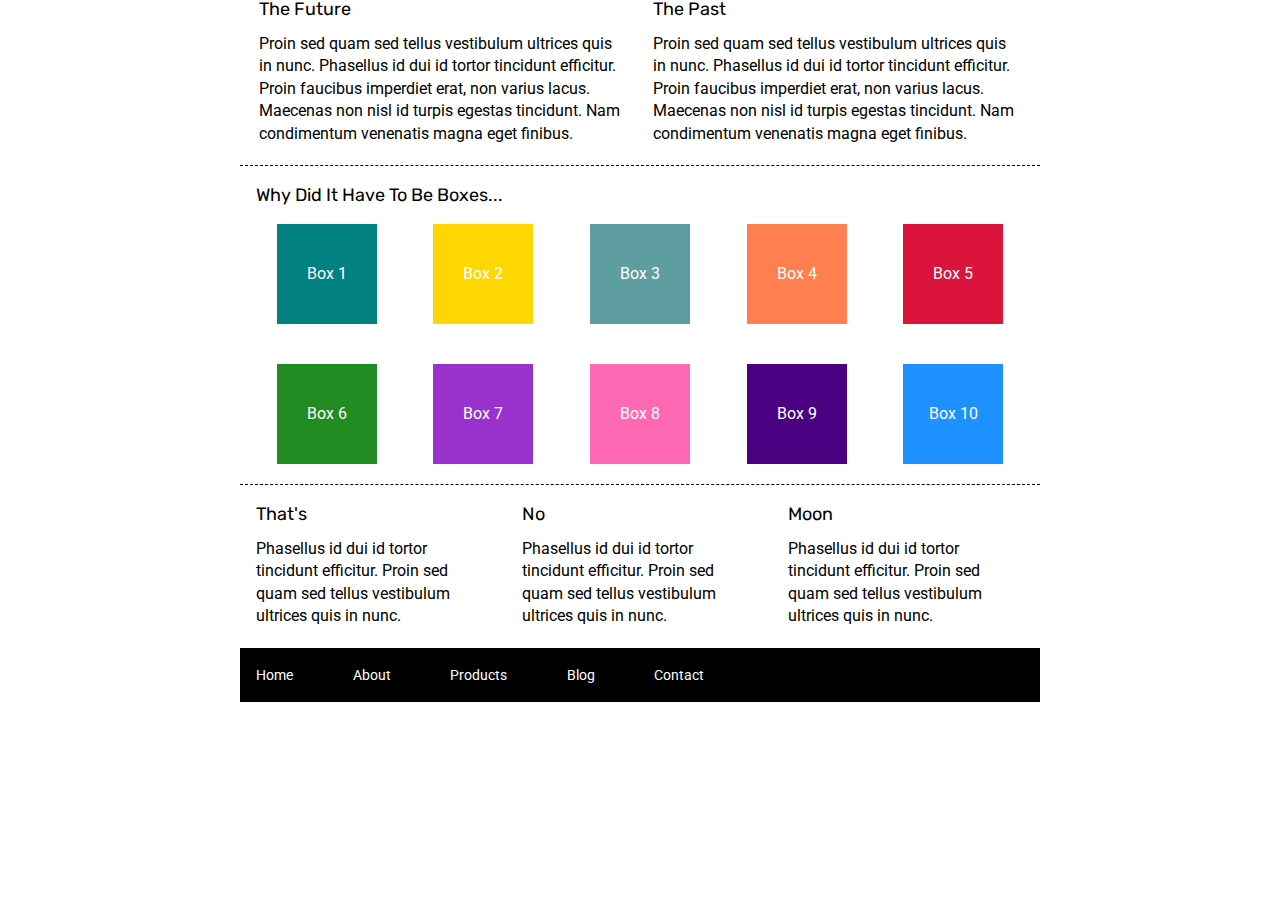
==== index.html @ e32fc2cf "painted boxes" ====
<!doctype html>

<html lang="en">
<head>
  <meta charset="utf-8">

  <title>Sprint Challenge - Home</title>

  <link href="https://fonts.googleapis.com/css?family=Roboto|Rubik" rel="stylesheet">
  <link rel="stylesheet" href="css/index.css">

</head>

<body>
    <div class="container">
   
        <section class="top-content">
            <div class="text-container">
                <h2>The Future</h2>
                <p>Proin sed quam sed tellus vestibulum ultrices quis in nunc. Phasellus id dui id tortor tincidunt efficitur. Proin faucibus imperdiet erat, non varius lacus. Maecenas non nisl id turpis egestas tincidunt. Nam condimentum venenatis magna eget finibus.</p>
            </div>
            <div class="text-container">
                <h2>The Past</h2>
                <p>Proin sed quam sed tellus vestibulum ultrices quis in nunc. Phasellus id dui id tortor tincidunt efficitur. Proin faucibus imperdiet erat, non varius lacus. Maecenas non nisl id turpis egestas tincidunt. Nam condimentum venenatis magna eget finibus.</p>
            </div>
        </section>
        
        <section class="middle-content">
        
            <h2>Why Did It Have To Be Boxes...</h2>
            
            <div class="boxes">
                <div class="box1">Box 1</div>
                <div class="box2">Box 2</div>
                <div class="box3 three">Box 3</div>
                <div class="box4">Box 4</div>
                <div class="box5">Box 5</div>
                <div class="box6">Box 6</div>
                <div class="box7">Box 7</div>
                <div class="box8">Box 8</div>
                <div class="box9">Box 9</div>
                <div class="box10">Box 10</div>
            </div>
        
        </section>

        <section class="bottom-content">

            <div class="text-container">
                <h2>That's</h2>
                <p>Phasellus id dui id tortor tincidunt efficitur. Proin sed quam sed tellus vestibulum ultrices quis in nunc.</p>
            </div>
            <div class="text-container">
                <h2>No</h2>
                <p>Phasellus id dui id tortor tincidunt efficitur. Proin sed quam sed tellus vestibulum ultrices quis in nunc.</p>
            </div>
            <div class="text-container">
                <h2>Moon</h2>
                <p>Phasellus id dui id tortor tincidunt efficitur. Proin sed quam sed tellus vestibulum ultrices quis in nunc.</p>
            </div>

        </section>
        
        <footer>
            <nav>
                <a href="#">Home</a>
                <a href="#">About</a>
                <a href="#">Products</a>
                <a href="#">Blog</a>
                <a href="#">Contact</a>
            </nav>
        </footer>
    </div><!-- container -->        
</body>
</html>
---- css/index.css ----
/* http://meyerweb.com/eric/tools/css/reset/ 
   v2.0 | 20110126
   License: none (public domain)
*/

html, body, div, span, applet, object, iframe,
h1, h2, h3, h4, h5, h6, p, blockquote, pre,
a, abbr, acronym, address, big, cite, code,
del, dfn, em, img, ins, kbd, q, s, samp,
small, strike, strong, sub, sup, tt, var,
b, u, i, center,
dl, dt, dd, ol, ul, li,
fieldset, form, label, legend,
table, caption, tbody, tfoot, thead, tr, th, td,
article, aside, canvas, details, embed, 
figure, figcaption, footer, header, hgroup, 
menu, nav, output, ruby, section, summary,
time, mark, audio, video {
	margin: 0;
	padding: 0;
	border: 0;
	font-size: 100%;
	font: inherit;
	vertical-align: baseline;
}
/* HTML5 display-role reset for older browsers */
article, aside, details, figcaption, figure, 
footer, header, hgroup, menu, nav, section {
	display: block;
}
body {
	line-height: 1;
}
ol, ul {
	list-style: none;
}
blockquote, q {
	quotes: none;
}
blockquote:before, blockquote:after,
q:before, q:after {
	content: '';
	content: none;
}
table {
	border-collapse: collapse;
	border-spacing: 0;
}

* {
    box-sizing: border-box;
}

html, body {
    height: 100%;
    font-family: 'Roboto', sans-serif;
}

h1, h2, h3, h4, h5 {
    font-size: 18px;
    margin-bottom: 15px;
    font-family: 'Rubik', sans-serif;
}

p {
    line-height: 1.4;
}

.container {
    width: 800px;
    margin: 0 auto;
}

.top-content {
    display: flex;
    flex-wrap: wrap;
    justify-content: space-evenly;
    margin-bottom: 20px;
    border-bottom: 1px dashed black;
}

.top-content .text-container {
    width: 48%;
    padding: 0 1%;
    padding-bottom: 20px;  
}

.middle-content {
    margin-bottom: 20px;
    border-bottom: 1px dashed black;
}

.middle-content h2 {
    padding: 0 2%;
    margin-bottom: 0;
}

.middle-content .boxes {
    display: flex;
    flex-wrap: wrap;
    justify-content: space-evenly;
}

.middle-content .boxes .box1 {
    width: 12.5%;
    height: 100px;
    background: teal;
    margin: 20px 2.5%;
    color: white;
    display: flex;
    align-items: center;
    justify-content: center;
}

.middle-content .boxes .box2 {
    width: 12.5%;
    height: 100px;
    background: gold;
    margin: 20px 2.5%;
    color: white;
    display: flex;
    align-items: center;
    justify-content: center;
}

.middle-content .boxes .box3 {
    width: 12.5%;
    height: 100px;
    background: cadetblue;
    margin: 20px 2.5%;
    color: white;
    display: flex;
    align-items: center;
    justify-content: center;
}

.middle-content .boxes .box4 {
    width: 12.5%;
    height: 100px;
    background: coral;
    margin: 20px 2.5%;
    color: white;
    display: flex;
    align-items: center;
    justify-content: center;
}

.middle-content .boxes .box5 {
    width: 12.5%;
    height: 100px;
    background: crimson;
    margin: 20px 2.5%;
    color: white;
    display: flex;
    align-items: center;
    justify-content: center;
}

.middle-content .boxes .box6 {
    width: 12.5%;
    height: 100px;
    background: forestgreen;
    margin: 20px 2.5%;
    color: white;
    display: flex;
    align-items: center;
    justify-content: center;
}

.middle-content .boxes .box7 {
    width: 12.5%;
    height: 100px;
    background: darkorchid;
    margin: 20px 2.5%;
    color: white;
    display: flex;
    align-items: center;
    justify-content: center;
}

.middle-content .boxes .box8 {
    width: 12.5%;
    height: 100px;
    background: hotpink;
    margin: 20px 2.5%;
    color: white;
    display: flex;
    align-items: center;
    justify-content: center;
}

.middle-content .boxes .box9 {
    width: 12.5%;
    height: 100px;
    background: indigo;
    margin: 20px 2.5%;
    color: white;
    display: flex;
    align-items: center;
    justify-content: center;
}

.middle-content .boxes .box10 {
    width: 12.5%;
    height: 100px;
    background: dodgerblue;
    margin: 20px 2.5%;
    color: white;
    display: flex;
    align-items: center;
    justify-content: center;
}

.bottom-content {
    display: flex;
    margin: 0 2% 20px;
    justify-content: space-around;
}

.bottom-content .text-container {
    padding-right: 4%;
}

.bottom-content .text-container:last-child {
    padding-right: 0;
}

footer {
    width: 100%;
    background: black;
}

footer nav {
    width: 60%;
    display: flex;
    justify-content: space-between;
    align-items: center;
    padding: 20px 2%;
    font-size: 14px;
}

footer nav a {
    color: white;
    text-decoration: none;
}

.one {
    background: teal;
}
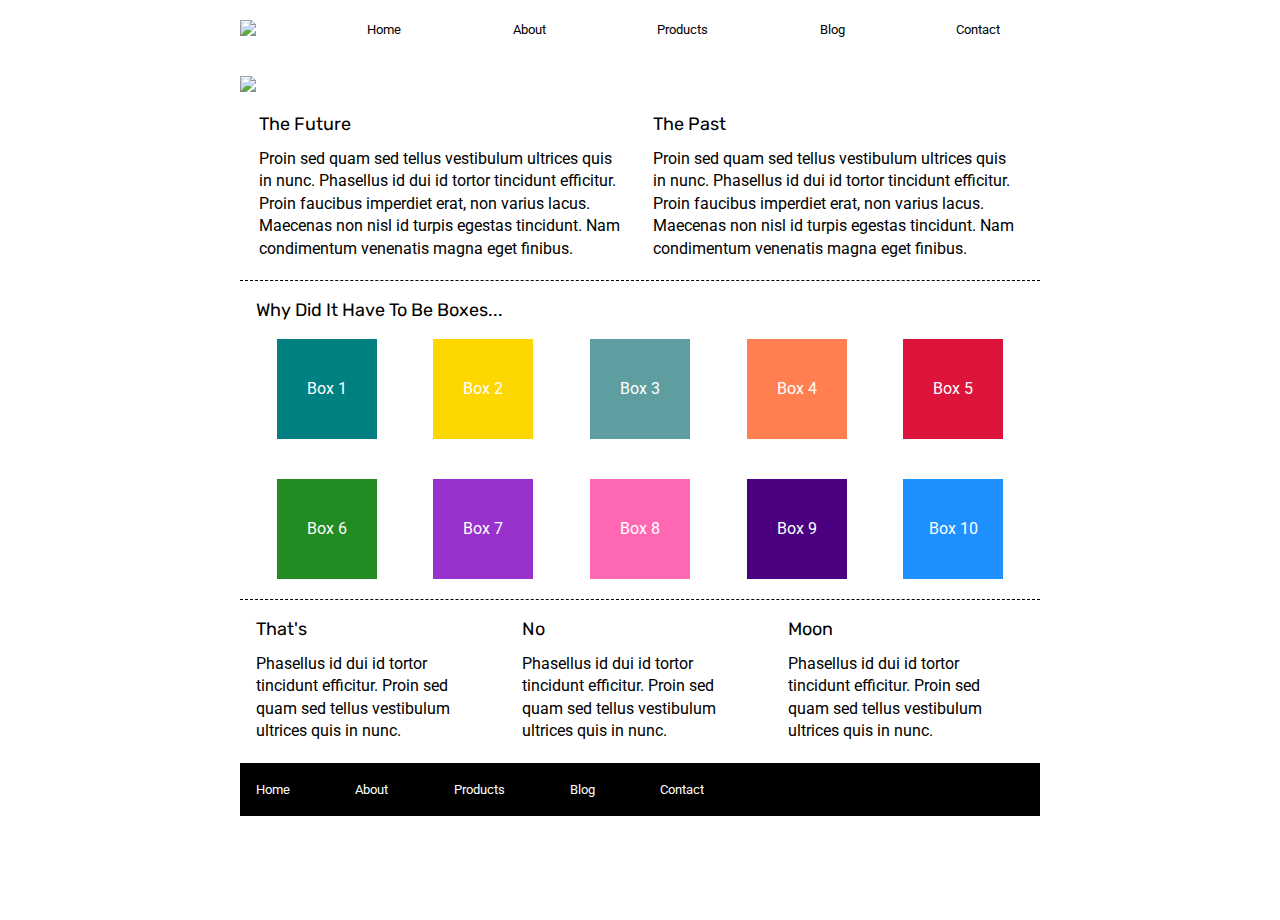
==== commit 691d83ee: "added header" ====
--- a/index.html
+++ b/index.html
@@ -13,7 +13,17 @@
 
 <body>
     <div class="container">
-   
+        <header>
+            <nav>
+                <img src="img/lambda-black.png">
+                <a href="#">Home</a>
+                <a href="/about.html">About</a>
+                <a href="#">Products</a>
+                <a href="#">Blog</a>
+                <a href="#">Contact</a>
+            </nav>
+            <img class="header-img" src="img/jumbo.jpg">
+        </header>
         <section class="top-content">
             <div class="text-container">
                 <h2>The Future</h2>
--- a/css/index.css
+++ b/css/index.css
@@ -71,6 +71,23 @@
     margin: 0 auto;
 }
 
+nav {
+    display: flex;
+    justify-content: space-between;
+    align-items: flex-end;
+    margin: 20px 40px 20px 0px;
+}
+
+nav a {
+    text-decoration: none;
+    font-size: small;
+    color: black;
+}
+
+.header-img {
+    margin: 20px 0px;
+}
+
 .top-content {
     display: flex;
     flex-wrap: wrap;
